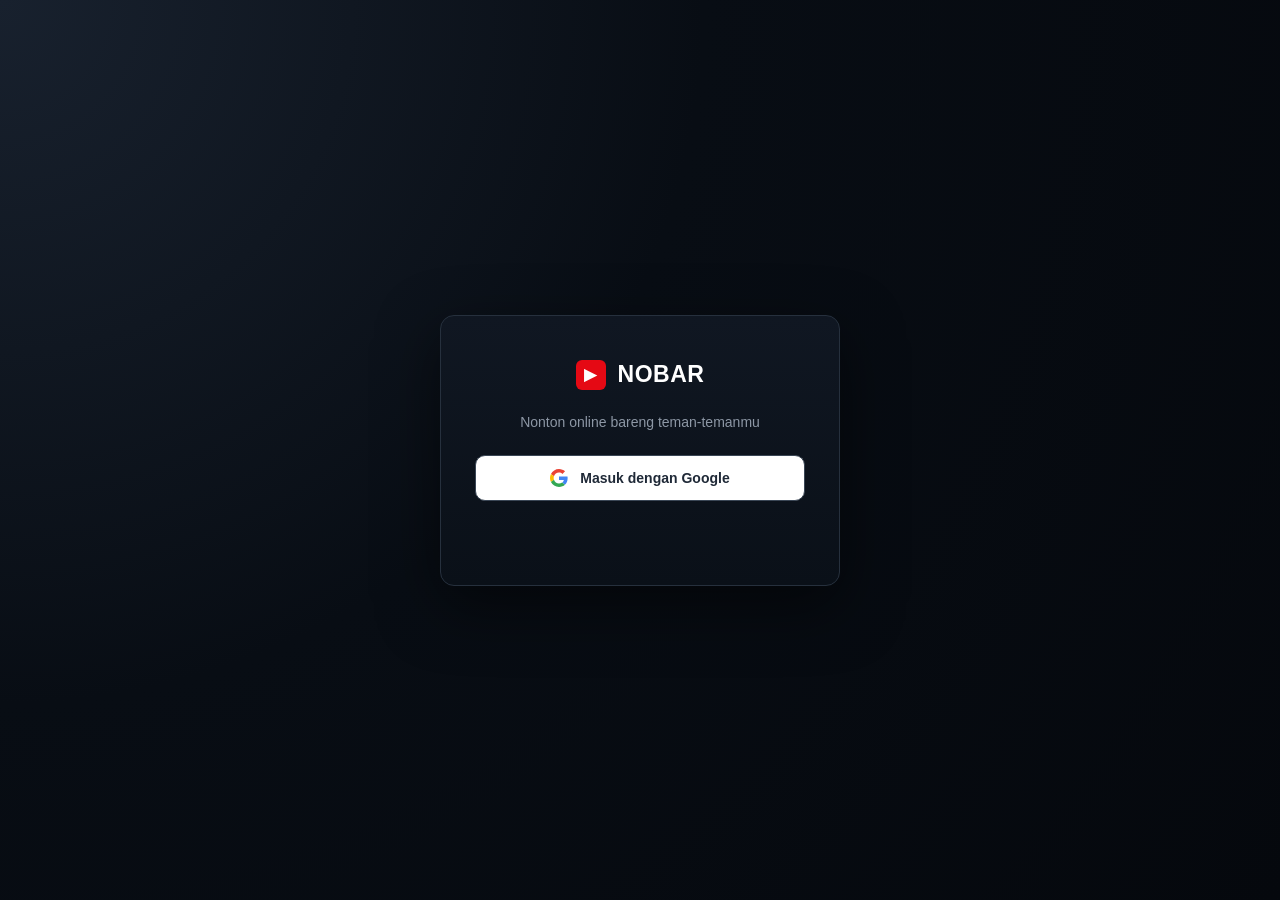
==== index.html @ ef474f72 "Add files via upload" ====
<!DOCTYPE html>
<html lang="id">
<head>
    <meta charset="UTF-8">
    <meta name="viewport" content="width=device-width, initial-scale=1.0">

    <title>NOBAR - Nonton</title>

    <link rel="stylesheet" href="style.css">
</head>

<body>

<!-- ================= LOGIN SCREEN ================= -->
<div id="loginScreen" class="login-screen">

    <div class="login-card">

        <div class="logo login-logo">
            <span class="logo-icon">▶</span>
            <span>NOBAR</span>
        </div>

        <p class="login-subtitle">
            Nonton online bareng teman-temanmu
        </p>

        <button id="btnGoogleLogin" class="btn-google" type="button">

            <svg width="18" height="18" viewBox="0 0 48 48">
                <path fill="#EA4335" d="M24 9.5c3.54 0 6.71 1.22 9.21 3.6l6.85-6.85C35.9 2.38 30.47 0 24 0 14.62 0 6.51 5.38 2.56 13.22l7.98 6.19C12.43 13.72 17.74 9.5 24 9.5z"/>
                <path fill="#4285F4" d="M46.98 24.55c0-1.57-.15-3.09-.38-4.55H24v9.02h12.94c-.58 2.96-2.26 5.48-4.78 7.18l7.73 6c4.51-4.18 7.09-10.36 7.09-17.65z"/>
                <path fill="#FBBC05" d="M10.53 28.59c-.48-1.45-.76-2.99-.76-4.59s.27-3.14.76-4.59l-7.98-6.19C.92 16.46 0 20.12 0 24c0 3.88.92 7.54 2.56 10.78l7.97-6.19z"/>
                <path fill="#34A853" d="M24 48c6.48 0 11.93-2.13 15.89-5.81l-7.73-6c-2.15 1.45-4.92 2.3-8.16 2.3-6.26 0-11.57-4.22-13.47-9.91l-7.98 6.19C6.51 42.62 14.62 48 24 48z"/>
            </svg>

            Masuk dengan Google

        </button>

        <div id="loginError" class="login-error"></div>

    </div>

</div>


<!-- ================= USER PAGE ================= -->
<div id="userPage" class="app hidden">

    <!-- HEADER -->
    <header class="header">

        <div class="logo">
            <span class="logo-icon">▶</span>
            <span>NOBAR</span>
        </div>

        <div class="header-right">

            <div class="viewer-count">
                <span>👥</span>
                <span><span id="userViewerCountTop">0</span> Viewer</span>
            </div>

            <div class="profile">
                <img id="userPhoto" src="https://i.pravatar.cc/100?img=12" alt="Profile">
                <span id="userName">Penonton</span>
            </div>

            <button id="btnLogout" class="btn-logout" type="button">Keluar</button>

        </div>

    </header>


    <!-- MAIN -->
    <main class="main">

        <!-- LEFT -->
        <section class="left-content">

            <!-- VIDEO (tanpa kontrol) -->
            <div class="video-section">

                <div class="video-frame" id="userPlayer">

                    <video id="userVideoPlayer" playsinline preload="metadata"></video>

                    <iframe
                        id="userYoutubeFrame"
                        class="youtube-frame"
                        src="about:blank"
                        title="Video Player"
                        allow="autoplay; encrypted-media; picture-in-picture"
                        allowfullscreen>
                    </iframe>

                    <div id="userNoVideo" class="video-placeholder">
                        <div class="play-big">▶</div>
                    </div>

                    <div id="userPlayOverlay" class="autoplay-overlay hidden">
                        <div class="play-big">▶</div>
                        <span>Klik untuk memutar</span>
                    </div>

                </div>


                <!-- MOVIE INFO BAR -->
                <div class="movie-info">

                    <div class="now-playing">
                        <span class="status-dot"></span>
                        <span class="info-label">Sekarang</span>
                        <strong id="userNowTitle">Menunggu host...</strong>
                    </div>

                    <span class="info-sep hidden" id="infoSep">|</span>

                    <div id="nextFilmBar" class="next-movie hidden">
                        <span class="info-label">Selanjutnya</span>
                        <strong id="nextFilmBarTitle">-</strong>
                    </div>

                    <span id="nextFilmBarCountdown" class="next-countdown hidden">--:--</span>

                    <div class="info-right">
                        <span id="viewerModeBadge" class="mode-badge sync">● Sync</span>
                        <span>👥 <span id="userViewerCountBar">0</span></span>
                        <button type="button" id="btnUserFullscreen" class="fullscreen-btn" title="Fullscreen">⛶</button>
                    </div>

                </div>

            </div>


            <!-- VIEWERS -->
            <section class="viewers panel-content active">

                <div class="viewer-section-label">Host</div>
                <div id="hostViewerSection" class="host-viewer">-</div>

                <div class="viewer-section-label">Penonton</div>
                <div id="viewerListSection" class="viewer-list"></div>

            </section>

        </section>


        <!-- CHAT -->
        <aside class="chat">

            <div class="chat-header">
                <div class="chat-title">
                    <span>▣</span>
                    <strong>Chat <span id="chatMsgCount" class="chat-msg-count">(0 pesan)</span></strong>
                </div>
                <div class="chat-viewers">👥 <span id="userChatCount">0</span></div>
            </div>

            <div id="chatMessages" class="chat-messages"></div>

            <div class="chat-input">
                <input id="chatInput" type="text" placeholder="Tulis pesan...">
                <button id="btnChatSend" type="button" title="Kirim">➤</button>
            </div>

        </aside>

    </main>

</div>

<script src="https://cdn.jsdelivr.net/npm/hls.js@1.5.17/dist/hls.min.js"></script>
<script type="module" src="index.js?v=soundA"></script>

</body>
</html>
---- style.css ----
/* =====================================================
   RESET
===================================================== */

* {
    margin: 0;
    padding: 0;
    box-sizing: border-box;
}

html,
body {
    width: 100%;
    height: 100%;
    overflow: hidden;
}

body {
    font-family:
        Arial,
        Helvetica,
        sans-serif;

    background:
        radial-gradient(
            circle at top left,
            #18212e 0%,
            #080d14 45%,
            #05080d 100%
        );

    color: #ffffff;
}


/* =====================================================
   UTIL
===================================================== */

.hidden {
    display: none !important;
}


/* =====================================================
   FULLSCREEN HINT
===================================================== */

.fs-toast {
    position: fixed;

    left: 50%;
    bottom: 24px;

    transform: translateX(-50%);

    z-index: 1000;

    padding: 10px 18px;

    border: 1px solid #3a4655;
    border-radius: 10px;

    background: rgba(10, 16, 24, 0.95);

    color: #e8eaed;
    font-size: 13px;

    cursor: pointer;

    box-shadow: 0 8px 24px rgba(0, 0, 0, 0.4);

    user-select: none;
}

.fs-toast:hover {
    border-color: #e50914;
    color: #ffffff;
}

@media (max-width: 900px) {
    #fsToast {
        top: 72px;
        bottom: auto;
    }
}


/* =====================================================
   MODAL
===================================================== */

.modal-overlay {
    position: fixed;

    inset: 0;

    z-index: 1100;

    display: flex;
    align-items: center;
    justify-content: center;

    padding: 20px;

    background: rgba(0, 0, 0, 0.65);
}

.modal {
    width: 100%;
    max-width: 360px;

    display: flex;
    flex-direction: column;

    gap: 14px;

    padding: 22px 20px;

    border: 1px solid #26303d;
    border-radius: 14px;

    background:
        linear-gradient(
            180deg,
            #101722,
            #0a1018
        );

    box-shadow: 0 20px 60px rgba(0, 0, 0, 0.5);
}

.modal h3 {
    font-size: 16px;
}

.modal-sub {
    color: #8d97a5;
    font-size: 13px;

    white-space: nowrap;
    overflow: hidden;
    text-overflow: ellipsis;
}

.modal-hint {
    color: #697484;
    font-size: 12px;
    margin-top: -6px;
}

.modal input[type="datetime-local"] {
    width: 100%;
    height: 40px;

    padding: 0 12px;

    border: 1px solid #303b4a;
    border-radius: 8px;

    outline: none;

    background: #151e2a;
    color: white;

    font-size: 16px;
    color-scheme: dark;
}

.modal input[type="datetime-local"]:focus {
    border-color: #566477;
}

.modal-actions {
    display: flex;
    justify-content: flex-end;

    gap: 8px;
}

.btn-ghost {
    min-height: 40px;
    padding: 8px 14px;

    border: 1px solid #3a4655;
    border-radius: 8px;

    background: #1a2330;
    color: #aeb7c3;

    font-size: 13px;

    cursor: pointer;
}

.btn-ghost:hover {
    background: #243041;
    color: #ffffff;
}


/* =====================================================
   LOGIN
===================================================== */

.login-screen {
    width: 100vw;
    height: 100vh;

    display: flex;
    align-items: center;
    justify-content: center;

    padding: 20px;
}

.login-card {
    width: 100%;
    max-width: 400px;

    display: flex;
    flex-direction: column;
    align-items: center;

    gap: 22px;

    padding: 44px 34px;

    border: 1px solid #26303d;
    border-radius: 14px;

    background:
        linear-gradient(
            180deg,
            #101722,
            #0a1018
        );

    box-shadow: 0 20px 60px rgba(0, 0, 0, 0.5);
}

.login-logo {
    font-size: 30px;
}

.login-subtitle {
    color: #8d97a5;
    font-size: 14px;
    text-align: center;
    line-height: 1.5;
}

.btn-google {
    width: 100%;

    display: flex;
    align-items: center;
    justify-content: center;

    gap: 12px;

    padding: 13px 18px;

    border: 1px solid #3a4655;
    border-radius: 10px;

    background: #ffffff;
    color: #1f2937;

    font-size: 14px;
    font-weight: 600;

    cursor: pointer;

    transition: transform 0.15s, box-shadow 0.15s;
}

.btn-google:hover {
    transform: translateY(-1px);
    box-shadow: 0 8px 20px rgba(0, 0, 0, 0.35);
}

.login-error {
    color: #ff6b7a;
    font-size: 13px;
    text-align: center;
    min-height: 18px;
}


/* =====================================================
   APP
===================================================== */

.app {
    width: 100vw;
    height: 100vh;

    display: flex;
    flex-direction: column;

    overflow: hidden;
}


/* =====================================================
   HEADER
===================================================== */

.header {
    height: 64px;

    flex-shrink: 0;

    display: flex;
    align-items: center;
    justify-content: space-between;

    padding: 0 28px;

    border-bottom: 1px solid #202936;

    background: rgba(5, 9, 15, 0.95);
}


/* LOGO */

.logo {
    display: flex;
    align-items: center;

    gap: 12px;

    font-size: 23px;
    font-weight: 700;
    letter-spacing: 0.5px;
}

.logo-icon {
    width: 30px;
    height: 30px;

    display: flex;
    align-items: center;
    justify-content: center;

    background: #e50914;

    color: white;

    border-radius: 6px;

    font-size: 16px;
}


/* HEADER RIGHT */

.header-right {
    display: flex;
    align-items: center;

    gap: 22px;
}


/* VIEWER */

.viewer-count {
    display: flex;
    align-items: center;

    gap: 7px;

    color: #b8c0cb;

    font-size: 14px;
}


/* PROFILE */

.profile {
    display: flex;
    align-items: center;

    gap: 9px;

    cursor: pointer;
}

.profile img {
    width: 36px;
    height: 36px;

    border-radius: 50%;

    object-fit: cover;

    border: 2px solid #303b49;
}

.profile span {
    font-size: 14px;
}


/* LOGOUT */

.btn-logout {
    border: 1px solid #3a4655;
    background: #1a2330;
    color: #ff6b7a;

    padding: 8px 14px;
    border-radius: 8px;

    font-size: 12px;
    cursor: pointer;
}

.btn-logout:hover {
    background: #2a1a20;
    border-color: #6b3a44;
}


/* =====================================================
   MAIN
===================================================== */

.main {
    flex: 1;

    min-height: 0;

    display: grid;

    grid-template-columns:
        minmax(0, 1fr)
        365px;

    gap: 20px;

    padding: 20px 28px 24px;
}


/* =====================================================
   LEFT CONTENT
===================================================== */

.left-content {
    min-width: 0;
    min-height: 0;

    display: flex;
    flex-direction: column;

    gap: 10px;
}


/* =====================================================
   VIDEO
===================================================== */

.video-section {
    min-height: 0;

    flex: 1;

    display: flex;
    flex-direction: column;
}


/* VIDEO FRAME */

.video-frame {
    position: relative;

    flex: 1;

    min-height: 0;

    background: #000;

    overflow: hidden;

    border-radius:
        10px 10px 0 0;

    border: 1px solid #26303d;
}

.video-frame video,
.video-frame iframe,
.youtube-frame {
    width: 100%;
    height: 100%;

    border: 0;

    position: absolute;
    inset: 0;

    object-fit: contain;

    background: #000;

    z-index: 1;
}

.youtube-frame {
    display: none;
}


/* AUTOPLAY OVERLAY */

.autoplay-overlay {
    position: absolute;
    inset: 0;

    z-index: 4;

    display: flex;
    flex-direction: column;
    align-items: center;
    justify-content: center;
    gap: 12px;

    background: rgba(0, 0, 0, 0.72);

    color: #e8eaed;
    font-size: 14px;

    cursor: pointer;

    user-select: none;
}

.autoplay-overlay:hover {
    background: rgba(0, 0, 0, 0.85);
}


/* PLACEHOLDER */

.video-placeholder {
    position: absolute;

    inset: 0;

    z-index: 2;

    display: flex;
    align-items: center;
    justify-content: center;

    background:
        radial-gradient(
            circle at 75% 45%,
            rgba(150, 90, 45, 0.5),
            transparent 28%
        ),
        linear-gradient(
            135deg,
            #101b26,
            #020407
        );

    pointer-events: none;
}

.play-big {
    width: 70px;
    height: 70px;

    display: flex;
    align-items: center;
    justify-content: center;

    border-radius: 50%;

    background: rgba(229, 9, 20, 0.9);

    font-size: 28px;

    padding-left: 4px;
}


/* =====================================================
   VIDEO CONTROLS
===================================================== */

.video-controls {
    position: absolute;

    bottom: 0;
    left: 0;
    right: 0;

    height: 58px;

    z-index: 30;

    display: flex;
    align-items: center;

    gap: 15px;

    padding: 0 20px;

    background:
        linear-gradient(
            transparent,
            rgba(0, 0, 0, 0.9)
        );
}

.video-controls button {
    border: 0;

    background: transparent;

    color: white;

    font-size: 18px;

    cursor: pointer;
}

.video-controls button:hover {
    color: #e50914;
}

.video-controls button.active {
    color: #e50914;
}

.progress {
    position: relative;

    flex: 1;

    height: 4px;

    background: #737983;

    border-radius: 10px;

    cursor: pointer;
}

.progress-current {
    width: 0;

    height: 100%;

    background: #e50914;

    border-radius: 10px;
}

.progress-dot {
    position: absolute;

    left: 0;
    top: 50%;

    width: 12px;
    height: 12px;

    transform: translate(-50%, -50%);

    border-radius: 50%;

    background: white;
}

.time {
    color: #d5d9df;

    font-size: 12px;

    white-space: nowrap;
}


/* =====================================================
   MOVIE INFO
===================================================== */

.movie-info {
    height: 42px;

    flex-shrink: 0;

    display: flex;
    align-items: center;

    gap: 16px;

    padding: 0 16px;

    background: #0a1018;

    border:
        1px solid #26303d;

    border-top: 0;

    border-radius:
        0 0 10px 10px;
}


/* NOW PLAYING */

.now-playing {
    display: flex;
    align-items: center;

    gap: 8px;

    min-width: 0;
}

.status-dot {
    width: 7px;
    height: 7px;

    flex-shrink: 0;

    border-radius: 50%;

    background: #e50914;
    box-shadow: 0 0 6px rgba(229, 9, 20, 0.7);
}

.info-label {
    color: #697484;
    font-size: 12px;
    white-space: nowrap;
}

.info-sep {
    color: #303b4a;
    font-size: 13px;
    flex-shrink: 0;
}

.movie-info strong {
    display: block;

    font-size: 13px;
    font-weight: 600;

    color: #e8eaed;

    white-space: nowrap;
    overflow: hidden;
    text-overflow: ellipsis;
}


/* NEXT */

.next-movie {
    display: flex;
    align-items: center;

    gap: 8px;

    min-width: 0;
}

.next-countdown {
    color: #e50914;
    font-size: 12px;
    font-weight: 700;
    white-space: nowrap;
}


/* RIGHT: VIEWERS + FULLSCREEN */

.info-right {
    display: flex;
    align-items: center;

    gap: 10px;

    margin-left: auto;

    color: #aeb7c3;
    font-size: 12px;

    position: relative;
    z-index: 5;
    flex-shrink: 0;
}


/* FULLSCREEN */

.fullscreen-btn {
    width: 30px;
    height: 30px;

    display: flex;
    align-items: center;
    justify-content: center;

    border: 0;
    border-radius: 6px;

    background: transparent;

    color: #aeb7c3;

    font-size: 15px;

    cursor: pointer;

    pointer-events: auto;
}

.fullscreen-btn:hover {
    background: rgba(255, 255, 255, 0.06);
    color: white;
}

.fullscreen-btn.active {
    background: rgba(229, 9, 20, 0.2);
    color: #e50914;
}


/* =====================================================
   SYNC / ASYNC MODE
===================================================== */

.sync-mode {
    display: flex;
    align-items: center;

    gap: 8px;
}

.sync-mode-label {
    color: #aeb7c3;
    font-size: 12px;
    white-space: nowrap;
}

.toggle-switch {
    position: relative;

    width: 40px;
    height: 20px;

    border: 0;
    border-radius: 20px;

    background: #2f6f4e;

    cursor: pointer;

    padding: 0;

    transition: background 0.2s;
}

.toggle-switch .toggle-knob {
    position: absolute;

    top: 2px;
    left: 2px;

    width: 16px;
    height: 16px;

    border-radius: 50%;

    background: #ffffff;

    transition: left 0.2s;
}

.toggle-switch.active {
    background: #3b82f6;
}

.toggle-switch.active .toggle-knob {
    left: 22px;
}

.mode-badge {
    padding: 3px 8px;
    border-radius: 20px;

    font-size: 10px;
    font-weight: 700;
    white-space: nowrap;
}

.mode-badge.sync {
    background: rgba(16, 185, 129, 0.12);
    color: #5eead4;
    border: 1px solid rgba(16, 185, 129, 0.3);
}

.mode-badge.async {
    background: rgba(59, 130, 246, 0.15);
    color: #7ab3ff;
    border: 1px solid rgba(59, 130, 246, 0.35);
}


/* =====================================================
   PANEL TABS
===================================================== */

.panel-tabs {
    display: flex;

    gap: 8px;

    flex-shrink: 0;
}

.panel-tab {
    border: 1px solid #303b4a;
    background: #151e2a;
    color: #aeb7c3;

    padding: 6px 14px;
    border-radius: 8px;

    font-size: 12px;
    font-weight: 600;

    cursor: pointer;
}

.panel-tab.active {
    background: rgba(229, 9, 20, 0.15);
    border-color: #e50914;
    color: #ffffff;
}

.panel-content {
    display: none;
}

.panel-content.active {
    display: flex;
    flex-direction: column;

    height: 140px;

    min-height: 0;
}

.viewers.panel-content.active {
    height: 140px;
}


/* =====================================================
   PLAYLIST
===================================================== */

.playlist {
    flex-shrink: 0;

    border:
        1px solid #26303d;

    border-radius: 10px;

    background:
        linear-gradient(
            180deg,
            #101722,
            #0a1018
        );

    overflow: hidden;
}


/* PLAYLIST HEADER */

.playlist-header {
    min-height: 44px;

    display: flex;
    align-items: center;
    justify-content: space-between;

    gap: 10px;

    padding: 6px 14px;

    border-bottom: 1px solid #252e3a;

    flex-wrap: wrap;
}

.playlist-title {
    display: flex;
    align-items: center;

    gap: 10px;
}

.playlist-title span {
    font-size: 20px;
}

.playlist-title h2 {
    font-size: 16px;
}


/* ADD FORM */

.add-form {
    display: flex;
    align-items: center;

    gap: 8px;

    flex-wrap: wrap;
}

.add-form input {
    height: 30px;

    padding: 0 12px;

    border: 1px solid #303b4a;
    border-radius: 8px;

    outline: none;

    background: #151e2a;
    color: white;

    font-size: 12px;
}

.add-form input::placeholder {
    color: #778291;
}

.add-form input:focus {
    border-color: #566477;
}

.add-form input[type="datetime-local"] {
    color-scheme: dark;
}


/* ADD VIDEO */

.add-video {
    border:
        1px solid #e50914;

    background: #e50914;

    color: #ffffff;

    padding: 7px 12px;

    border-radius: 8px;

    cursor: pointer;

    font-size: 12px;
    font-weight: 600;
}

.add-video:hover {
    background: #ff1f2e;
}


/* PLAYLIST LIST */

.playlist-list {
    flex: 1;

    min-height: 0;

    overflow-y: auto;
}


/* PLAYLIST ITEM */

.playlist-item {
    min-height: 38px;

    display: grid;

    grid-template-columns:
        28px
        1fr
        auto
        32px
        32px
        32px;

    align-items: center;

    gap: 8px;

    padding: 4px 14px;

    border-bottom: 1px solid #202a36;

    transition: background 0.2s;

    cursor: default;
}

.playlist-item:hover {
    background: rgba(255, 255, 255, 0.03);
}


/* ACTIVE */

.playlist-item.active {
    background:
        linear-gradient(
            90deg,
            rgba(229, 9, 20, 0.14),
            transparent
        );

    border-left: 3px solid #e50914;
}

.idx {
    color: #aeb6c1;
    font-size: 13px;
    text-align: center;
}

.playlist-item.active .idx {
    color: #e50914;
}


/* INFO */

.info {
    min-width: 0;
}

.info .title {
    font-size: 13px;
    font-weight: 500;

    white-space: nowrap;
    overflow: hidden;
    text-overflow: ellipsis;
}

.info .url {
    color: #697484;
    font-size: 11px;

    white-space: nowrap;
    overflow: hidden;
    text-overflow: ellipsis;
}


/* SCHEDULE BADGE */

.schedule-badge {
    padding: 4px 10px;
    border-radius: 20px;

    font-size: 10px;
    font-weight: 700;
    white-space: nowrap;
}

.schedule-badge.pending {
    background: rgba(59, 130, 246, 0.15);
    color: #7ab3ff;
    border: 1px solid rgba(59, 130, 246, 0.35);
}

.schedule-badge.active {
    background: rgba(229, 9, 20, 0.15);
    color: #ff6b7a;
    border: 1px solid rgba(229, 9, 20, 0.4);
}

.schedule-badge.completed {
    background: rgba(16, 185, 129, 0.12);
    color: #5eead4;
    border: 1px solid rgba(16, 185, 129, 0.3);
}


/* DELETE / PLAY / RESCHEDULE */

.btn-del,
.btn-play,
.btn-sched {
    width: 28px;
    height: 28px;

    display: flex;
    align-items: center;
    justify-content: center;

    border: 0;
    border-radius: 6px;

    background: transparent;
    color: #8993a0;

    cursor: pointer;
}

.btn-sched {
    grid-column: -3;
}

.btn-play {
    grid-column: -2;
}

.btn-del {
    grid-column: -1;
}

.btn-del:hover {
    background: rgba(229, 9, 20, 0.15);
    color: #ff6b7a;
}

.btn-play:hover {
    background: rgba(229, 9, 20, 0.2);
    color: #e50914;
}

.btn-sched:hover {
    background: rgba(59, 130, 246, 0.2);
    color: #7ab3ff;
}


/* =====================================================
   VIEWERS
===================================================== */

.viewers {
    border: 1px solid #26303d;
    border-radius: 10px;

    background:
        linear-gradient(
            180deg,
            #101722,
            #0a1018
        );

    overflow: hidden;

    padding: 10px 16px;

    gap: 6px;
}

.viewer-section-label {
    color: #818b99;
    font-size: 10px;
    font-weight: 700;
    text-transform: uppercase;
    letter-spacing: 0.6px;
    flex-shrink: 0;
}

.host-viewer {
    flex-shrink: 0;
}

.viewer-list {
    flex: 1;

    min-height: 0;

    overflow-y: auto;
    overflow-x: hidden;

    display: flex;
    flex-wrap: wrap;

    align-content: flex-start;

    gap: 10px;

    padding-right: 4px;
}

.viewer-item-host,
.viewer-item {
    display: flex;
    align-items: center;

    gap: 10px;

    padding: 6px 10px;

    border: 1px solid #26303d;
    border-radius: 10px;

    background: #151e2a;
}

.viewer-item-host {
    border-color: rgba(229, 9, 20, 0.4);
    background: rgba(229, 9, 20, 0.08);
}

.viewer-item-host img,
.viewer-item img {
    width: 26px;
    height: 26px;

    border-radius: 50%;

    object-fit: cover;
}

.viewer-item-host .message-avatar,
.viewer-item .message-avatar {
    width: 26px;
    height: 26px;

    font-size: 11px;
}

.viewer-item-host .name,
.viewer-item .name {
    font-size: 13px;
}

.badge {
    padding: 3px 8px;
    border-radius: 20px;

    background: #e50914;
    color: white;

    font-size: 9px;
    font-weight: 800;
    letter-spacing: 0.5px;
}

.online-dot {
    width: 8px;
    height: 8px;

    border-radius: 50%;

    background: #34d399;
    box-shadow: 0 0 6px rgba(52, 211, 153, 0.8);
}

.viewer-empty {
    color: #697484;
    font-size: 12px;
}


/* =====================================================
   CHAT
===================================================== */

.chat {
    min-width: 0;
    min-height: 0;

    display: flex;
    flex-direction: column;

    border:
        1px solid #26303d;

    border-radius: 10px;

    background:
        linear-gradient(
            180deg,
            #0d1520,
            #080e16
        );

    overflow: hidden;
}


/* CHAT HEADER */

.chat-header {
    height: 58px;

    flex-shrink: 0;

    display: flex;
    align-items: center;
    justify-content: space-between;

    padding: 0 18px;

    border-bottom:
        1px solid #26303d;
}

.chat-title {
    display: flex;
    align-items: center;

    gap: 10px;

    font-size: 17px;
}

.chat-msg-count {
    color: #8d97a5;
    font-size: 12px;
    font-weight: 400;
}

.chat-viewers {
    color: #aeb7c3;

    font-size: 13px;
}


/* CHAT MESSAGES */

.chat-messages {
    flex: 1;

    min-height: 0;

    overflow-y: auto;

    padding: 10px 16px;
}


/* MESSAGE */

.message {
    display: flex;

    gap: 10px;

    margin-bottom: 16px;

    position: relative;
}

.message img {
    width: 34px;
    height: 34px;

    flex-shrink: 0;

    border-radius: 50%;

    object-fit: cover;
}

.message-avatar {
    width: 34px;
    height: 34px;

    flex-shrink: 0;

    position: relative;

    border-radius: 50%;

    display: flex;
    align-items: center;
    justify-content: center;

    background: #26303d;

    color: #aeb7c3;

    font-size: 14px;
    font-weight: 700;
}

.message-avatar img {
    position: absolute;
    inset: 0;

    width: 100%;
    height: 100%;

    border-radius: 50%;

    object-fit: cover;
}

.message-content {
    min-width: 0;

    flex: 1;
}

.message-top {
    display: flex;
    align-items: center;
    justify-content: space-between;

    gap: 10px;
}

.message-top strong {
    font-size: 13px;
}

.message-top small {
    color: #697484;

    font-size: 10px;
}

.message-content p {
    margin-top: 3px;

    color: #cbd1d9;

    font-size: 12px;

    line-height: 1.4;

    word-break: break-word;
}


/* CHAT DELETE */

.chat-delete {
    position: absolute;

    top: 0;
    right: 0;

    width: 22px;
    height: 22px;

    display: flex;
    align-items: center;
    justify-content: center;

    border: 0;
    border-radius: 6px;

    background: transparent;
    color: #697484;

    cursor: pointer;

    opacity: 0;

    transition: opacity 0.15s;
}

.message:hover .chat-delete {
    opacity: 1;
}

.chat-delete:hover {
    background: rgba(229, 9, 20, 0.15);
    color: #ff6b7a;
}


/* CHAT INPUT */

.chat-input {
    height: 58px;

    flex-shrink: 0;

    display: flex;
    align-items: center;

    gap: 8px;

    padding: 10px 12px;

    border-top:
        1px solid #26303d;
}

.chat-input input {
    flex: 1;

    min-width: 0;

    height: 38px;

    padding: 0 14px;

    border: 1px solid #303b4a;

    border-radius: 10px;

    outline: none;

    background: #151e2a;

    color: white;

    font-size: 13px;

    pointer-events: auto;

    user-select: text;

    -webkit-user-select: text;

    scroll-margin-bottom: 96px;
}

.chat-input input::placeholder {
    color: #778291;
}

.chat-input input:focus {
    border-color: #566477;
}

.chat-input button {
    width: 38px;
    height: 38px;

    border: 0;

    border-radius: 9px;

    background: #e50914;

    color: white;

    cursor: pointer;

    font-size: 16px;
}


/* =====================================================
   SCROLLBAR
===================================================== */

.playlist-list::-webkit-scrollbar,
.chat-messages::-webkit-scrollbar,
.viewer-list::-webkit-scrollbar {
    width: 6px;
}

.playlist-list::-webkit-scrollbar-thumb,
.chat-messages::-webkit-scrollbar-thumb,
.viewer-list::-webkit-scrollbar-thumb {
    background: #303b4a;
    border-radius: 10px;
}

.viewer-list::-webkit-scrollbar-track {
    background: transparent;
}


/* =====================================================
   RESPONSIVE
===================================================== */

@media (max-width: 1000px) {

    .main {
        grid-template-columns:
            minmax(0, 1fr)
            300px;

        gap: 14px;

        padding:
            14px;
    }

    .header {
        padding: 0 18px;
    }

    .time {
        display: none;
    }

    .add-form input {
        width: 130px;
    }
}


@media (max-width: 900px) {

    html,
    body {
        overflow: auto;
    }

    .app {
        height: auto;
        min-height: 100vh;
        overflow: visible;
    }

    .main {
        display: flex;
        flex-direction: column;
    }

    .left-content {
        min-height: auto;
    }

    .video-section {
        height: auto;
    }

    .video-frame {
        aspect-ratio: 16 / 9;
        flex: none;
    }

    .panel-content.active,
    .viewers.panel-content.active {
        height: auto;
        max-height: 220px;
    }

    .playlist.panel-content.active {
        height: auto;
        max-height: 400px;
    }

    .playlist {
        height: auto;
    }

    .playlist-header {
        flex-direction: column;
        align-items: stretch;
    }

    .add-form {
        width: 100%;
    }

    .add-form input {
        flex: 1;
        width: auto;
        min-width: 120px;
    }

    .chat {
        height: 400px;
    }

    .chat-input input {
        font-size: 16px;
    }

    .header-right {
        gap: 12px;
    }

    .viewer-count {
        display: none;
    }
}


@media (max-width: 560px) {

    .header {
        padding: 0 12px;
    }

    .logo {
        font-size: 18px;
        gap: 8px;
    }

    .logo-icon {
        width: 26px;
        height: 26px;
        font-size: 14px;
    }

    .header-right {
        gap: 8px;
    }

    .profile span {
        display: none;
    }

    .btn-logout {
        min-height: 40px;
        padding: 8px 12px;
    }

    .movie-info {
        height: auto;
        min-height: 42px;
        flex-wrap: wrap;
        padding: 8px 12px;
        row-gap: 6px;
    }

    .movie-info .info-label,
    .sync-mode-label {
        display: none;
    }

    .info-right {
        margin-left: auto;
    }

    .video-controls {
        gap: 6px;
        padding: 0 8px;
    }

    .video-controls button {
        min-width: 40px;
        min-height: 40px;
        display: inline-flex;
        align-items: center;
        justify-content: center;
    }

    .progress {
        height: 6px;
    }

    .progress::before {
        content: "";
        position: absolute;
        left: 0;
        right: 0;
        top: 50%;
        transform: translateY(-50%);
        height: 24px;
    }

    .fullscreen-btn {
        width: 40px;
        height: 40px;
        font-size: 18px;
    }

    .toggle-switch::after {
        content: "";
        position: absolute;
        inset: -10px;
    }

    .panel-tabs {
        flex-wrap: wrap;
    }

    .panel-tab {
        padding: 10px 16px;
        font-size: 13px;
        min-height: 40px;
    }

    .btn-del,
    .btn-play,
    .btn-sched {
        width: 40px;
        height: 40px;
    }

    .playlist-item {
        grid-template-columns: 24px minmax(0, 1fr) 40px 40px 40px;
        grid-template-rows: auto auto;
        gap: 6px 8px;
        padding: 8px 10px;
    }

    .playlist-item .idx {
        grid-area: 1 / 1;
    }

    .playlist-item .info {
        grid-area: 1 / 2;
    }

    .playlist-item .btn-sched {
        grid-area: 1 / 3;
    }

    .playlist-item .btn-play {
        grid-area: 1 / 4;
    }

    .playlist-item .btn-del {
        grid-area: 1 / 5;
    }

    .playlist-item .schedule-badge {
        grid-column: 2 / -1;
        grid-row: 2;
        justify-self: start;
    }

    .add-form {
        flex-direction: column;
        align-items: stretch;
    }

    .add-form input {
        width: 100%;
        flex: none;
        min-width: 0;
        height: 40px;
        font-size: 16px;
    }

    .add-video {
        width: 100%;
        min-height: 40px;
    }

    .chat-input input {
        font-size: 16px;
        height: 40px;
    }

    .chat-input button {
        width: 40px;
        height: 40px;
    }

    .viewers {
        padding: 10px 12px;
    }
}


@media (hover: none) {

    .message .chat-delete {
        opacity: 1;
    }
}


@media (max-height: 480px) and (max-width: 900px) {

    .chat {
        height: 240px;
    }

    .panel-content.active,
    .viewers.panel-content.active {
        max-height: 160px;
    }

    .playlist.panel-content.active {
        max-height: 280px;
    }
}
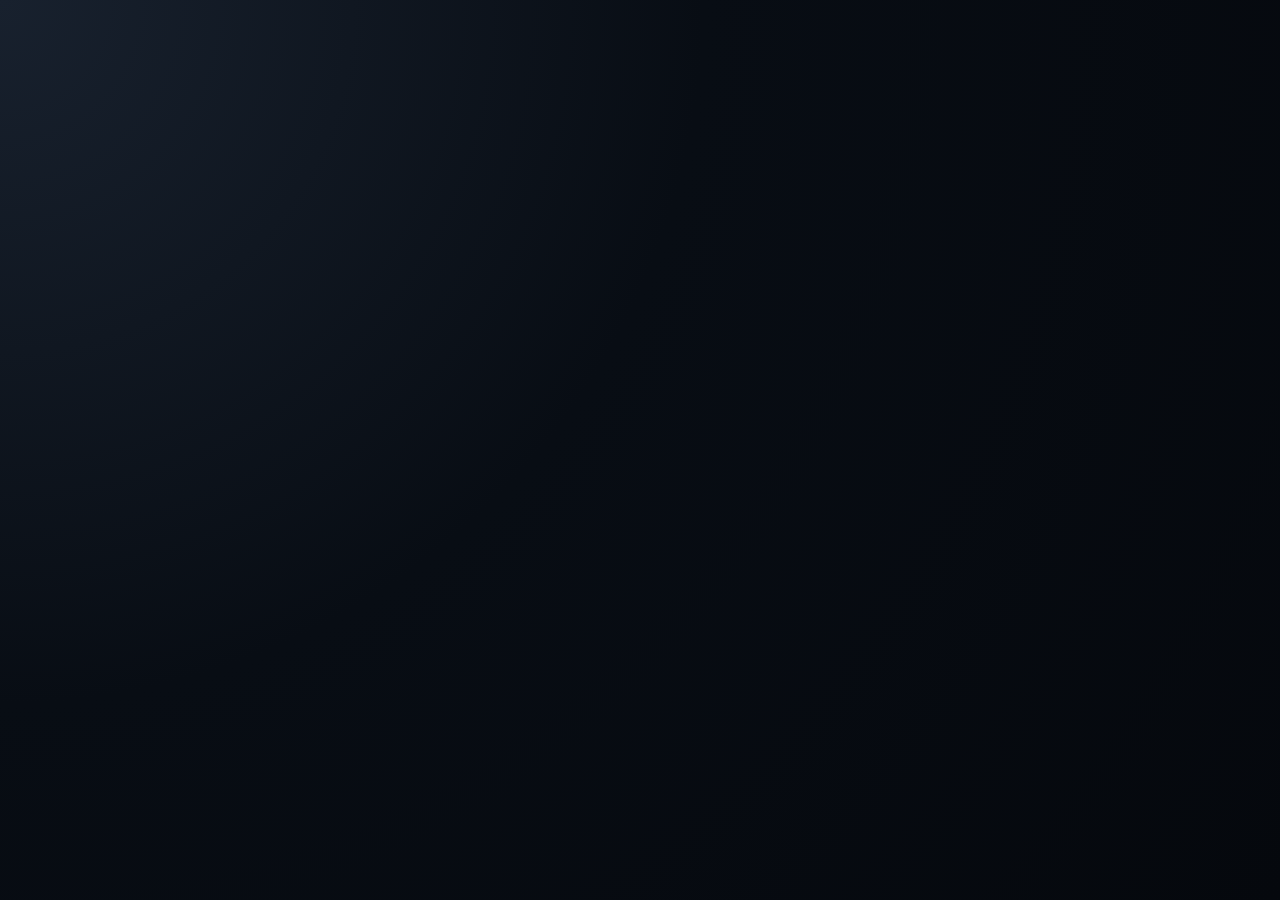
==== commit 36b5b9dc: "Add files via upload" ====
--- a/index.html
+++ b/index.html
@@ -2,48 +2,15 @@
 <html lang="id">
 <head>
     <meta charset="UTF-8">
-    <meta name="viewport" content="width=device-width, initial-scale=1.0">
+    <meta name="viewport" content="width=device-width, initial-scale=1.0, interactive-widget=resizes-content">
 
     <title>NOBAR - Nonton</title>
 
-    <link rel="stylesheet" href="style.css">
+    <link rel="stylesheet" href="css/style.css">
+    <link rel="stylesheet" href="css/mobile.css?v=1">
 </head>
 
 <body>
-
-<!-- ================= LOGIN SCREEN ================= -->
-<div id="loginScreen" class="login-screen">
-
-    <div class="login-card">
-
-        <div class="logo login-logo">
-            <span class="logo-icon">▶</span>
-            <span>NOBAR</span>
-        </div>
-
-        <p class="login-subtitle">
-            Nonton online bareng teman-temanmu
-        </p>
-
-        <button id="btnGoogleLogin" class="btn-google" type="button">
-
-            <svg width="18" height="18" viewBox="0 0 48 48">
-                <path fill="#EA4335" d="M24 9.5c3.54 0 6.71 1.22 9.21 3.6l6.85-6.85C35.9 2.38 30.47 0 24 0 14.62 0 6.51 5.38 2.56 13.22l7.98 6.19C12.43 13.72 17.74 9.5 24 9.5z"/>
-                <path fill="#4285F4" d="M46.98 24.55c0-1.57-.15-3.09-.38-4.55H24v9.02h12.94c-.58 2.96-2.26 5.48-4.78 7.18l7.73 6c4.51-4.18 7.09-10.36 7.09-17.65z"/>
-                <path fill="#FBBC05" d="M10.53 28.59c-.48-1.45-.76-2.99-.76-4.59s.27-3.14.76-4.59l-7.98-6.19C.92 16.46 0 20.12 0 24c0 3.88.92 7.54 2.56 10.78l7.97-6.19z"/>
-                <path fill="#34A853" d="M24 48c6.48 0 11.93-2.13 15.89-5.81l-7.73-6c-2.15 1.45-4.92 2.3-8.16 2.3-6.26 0-11.57-4.22-13.47-9.91l-7.98 6.19C6.51 42.62 14.62 48 24 48z"/>
-            </svg>
-
-            Masuk dengan Google
-
-        </button>
-
-        <div id="loginError" class="login-error"></div>
-
-    </div>
-
-</div>
-
 
 <!-- ================= USER PAGE ================= -->
 <div id="userPage" class="app hidden">
@@ -177,7 +144,7 @@
 </div>
 
 <script src="https://cdn.jsdelivr.net/npm/hls.js@1.5.17/dist/hls.min.js"></script>
-<script type="module" src="index.js?v=soundA"></script>
+<script type="module" src="js/index.js?v=login1"></script>
 
 </body>
 </html>
--- a/css/style.css
+++ b/css/style.css
@@ -0,0 +1,1693 @@
+/* =====================================================
+   RESET
+===================================================== */
+
+* {
+    margin: 0;
+    padding: 0;
+    box-sizing: border-box;
+}
+
+html,
+body {
+    width: 100%;
+    height: 100%;
+    overflow: hidden;
+}
+
+body {
+    font-family:
+        Arial,
+        Helvetica,
+        sans-serif;
+
+    background:
+        radial-gradient(
+            circle at top left,
+            #18212e 0%,
+            #080d14 45%,
+            #05080d 100%
+        );
+
+    color: #ffffff;
+}
+
+
+/* =====================================================
+   UTIL
+===================================================== */
+
+.hidden {
+    display: none !important;
+}
+
+
+/* =====================================================
+   FULLSCREEN HINT
+===================================================== */
+
+.fs-toast {
+    position: fixed;
+
+    left: 50%;
+    bottom: 24px;
+
+    transform: translateX(-50%);
+
+    z-index: 1000;
+
+    padding: 10px 18px;
+
+    border: 1px solid #3a4655;
+    border-radius: 10px;
+
+    background: rgba(10, 16, 24, 0.95);
+
+    color: #e8eaed;
+    font-size: 13px;
+
+    cursor: pointer;
+
+    box-shadow: 0 8px 24px rgba(0, 0, 0, 0.4);
+
+    user-select: none;
+}
+
+.fs-toast:hover {
+    border-color: #e50914;
+    color: #ffffff;
+}
+
+
+/* =====================================================
+   MODAL
+===================================================== */
+
+.modal-overlay {
+    position: fixed;
+
+    inset: 0;
+
+    z-index: 1100;
+
+    display: flex;
+    align-items: center;
+    justify-content: center;
+
+    padding: 20px;
+
+    background: rgba(0, 0, 0, 0.65);
+}
+
+.modal {
+    width: 100%;
+    max-width: 360px;
+
+    display: flex;
+    flex-direction: column;
+
+    gap: 14px;
+
+    padding: 22px 20px;
+
+    border: 1px solid #26303d;
+    border-radius: 14px;
+
+    background:
+        linear-gradient(
+            180deg,
+            #101722,
+            #0a1018
+        );
+
+    box-shadow: 0 20px 60px rgba(0, 0, 0, 0.5);
+}
+
+.modal h3 {
+    font-size: 16px;
+}
+
+.modal-sub {
+    color: #8d97a5;
+    font-size: 13px;
+
+    white-space: nowrap;
+    overflow: hidden;
+    text-overflow: ellipsis;
+}
+
+.modal-hint {
+    color: #697484;
+    font-size: 12px;
+    margin-top: -6px;
+}
+
+.modal input[type="datetime-local"] {
+    width: 100%;
+    height: 40px;
+
+    padding: 0 12px;
+
+    border: 1px solid #303b4a;
+    border-radius: 8px;
+
+    outline: none;
+
+    background: #151e2a;
+    color: white;
+
+    font-size: 16px;
+    color-scheme: dark;
+}
+
+.modal input[type="datetime-local"]:focus {
+    border-color: #566477;
+}
+
+.modal-actions {
+    display: flex;
+    justify-content: flex-end;
+
+    gap: 8px;
+}
+
+.btn-ghost {
+    min-height: 40px;
+    padding: 8px 14px;
+
+    border: 1px solid #3a4655;
+    border-radius: 8px;
+
+    background: #1a2330;
+    color: #aeb7c3;
+
+    font-size: 13px;
+
+    cursor: pointer;
+}
+
+.btn-ghost:hover {
+    background: #243041;
+    color: #ffffff;
+}
+
+
+/* =====================================================
+   LOGIN
+===================================================== */
+
+.login-screen {
+    width: 100vw;
+    height: 100vh;
+
+    display: flex;
+    align-items: center;
+    justify-content: center;
+
+    padding: 20px;
+}
+
+.login-card {
+    width: 100%;
+    max-width: 400px;
+
+    display: flex;
+    flex-direction: column;
+    align-items: center;
+
+    gap: 22px;
+
+    padding: 44px 34px;
+
+    border: 1px solid #26303d;
+    border-radius: 14px;
+
+    background:
+        linear-gradient(
+            180deg,
+            #101722,
+            #0a1018
+        );
+
+    box-shadow: 0 20px 60px rgba(0, 0, 0, 0.5);
+}
+
+.login-logo {
+    font-size: 30px;
+}
+
+.login-subtitle {
+    color: #8d97a5;
+    font-size: 14px;
+    text-align: center;
+    line-height: 1.5;
+}
+
+.btn-google {
+    width: 100%;
+
+    display: flex;
+    align-items: center;
+    justify-content: center;
+
+    gap: 12px;
+
+    padding: 13px 18px;
+
+    border: 1px solid #3a4655;
+    border-radius: 10px;
+
+    background: #ffffff;
+    color: #1f2937;
+
+    font-size: 14px;
+    font-weight: 600;
+
+    cursor: pointer;
+
+    transition: transform 0.15s, box-shadow 0.15s;
+}
+
+.btn-google:hover {
+    transform: translateY(-1px);
+    box-shadow: 0 8px 20px rgba(0, 0, 0, 0.35);
+}
+
+.login-error {
+    color: #ff6b7a;
+    font-size: 13px;
+    text-align: center;
+    min-height: 18px;
+}
+
+
+/* =====================================================
+   APP
+===================================================== */
+
+.app {
+    width: 100vw;
+    height: 100vh;
+
+    display: flex;
+    flex-direction: column;
+
+    overflow: hidden;
+}
+
+
+/* =====================================================
+   HEADER
+===================================================== */
+
+.header {
+    height: 64px;
+
+    flex-shrink: 0;
+
+    display: flex;
+    align-items: center;
+    justify-content: space-between;
+
+    padding: 0 28px;
+
+    border-bottom: 1px solid #202936;
+
+    background: rgba(5, 9, 15, 0.95);
+}
+
+
+/* LOGO */
+
+.logo {
+    display: flex;
+    align-items: center;
+
+    gap: 12px;
+
+    font-size: 23px;
+    font-weight: 700;
+    letter-spacing: 0.5px;
+}
+
+.logo-icon {
+    width: 30px;
+    height: 30px;
+
+    display: flex;
+    align-items: center;
+    justify-content: center;
+
+    background: #e50914;
+
+    color: white;
+
+    border-radius: 6px;
+
+    font-size: 16px;
+}
+
+
+/* HEADER RIGHT */
+
+.header-right {
+    display: flex;
+    align-items: center;
+
+    gap: 22px;
+}
+
+
+/* VIEWER */
+
+.viewer-count {
+    display: flex;
+    align-items: center;
+
+    gap: 7px;
+
+    color: #b8c0cb;
+
+    font-size: 14px;
+}
+
+
+/* PROFILE */
+
+.profile {
+    display: flex;
+    align-items: center;
+
+    gap: 9px;
+
+    cursor: pointer;
+}
+
+.profile img {
+    width: 36px;
+    height: 36px;
+
+    border-radius: 50%;
+
+    object-fit: cover;
+
+    border: 2px solid #303b49;
+}
+
+.profile span {
+    font-size: 14px;
+}
+
+
+/* LOGOUT */
+
+.btn-logout {
+    border: 1px solid #3a4655;
+    background: #1a2330;
+    color: #ff6b7a;
+
+    padding: 8px 14px;
+    border-radius: 8px;
+
+    font-size: 12px;
+    cursor: pointer;
+}
+
+.btn-logout:hover {
+    background: #2a1a20;
+    border-color: #6b3a44;
+}
+
+
+/* =====================================================
+   MAIN
+===================================================== */
+
+.main {
+    flex: 1;
+
+    min-height: 0;
+
+    display: grid;
+
+    grid-template-columns:
+        minmax(0, 1fr)
+        365px;
+
+    gap: 20px;
+
+    padding: 20px 28px 24px;
+}
+
+
+/* =====================================================
+   LEFT CONTENT
+===================================================== */
+
+.left-content {
+    min-width: 0;
+    min-height: 0;
+
+    display: flex;
+    flex-direction: column;
+
+    gap: 10px;
+}
+
+
+/* =====================================================
+   VIDEO
+===================================================== */
+
+.video-section {
+    min-height: 0;
+
+    flex: 1;
+
+    display: flex;
+    flex-direction: column;
+}
+
+
+/* VIDEO FRAME */
+
+.video-frame {
+    position: relative;
+
+    flex: 1;
+
+    min-height: 0;
+
+    background: #000;
+
+    overflow: hidden;
+
+    border-radius:
+        10px 10px 0 0;
+
+    border: 1px solid #26303d;
+}
+
+.video-frame video,
+.video-frame iframe,
+.youtube-frame {
+    width: 100%;
+    height: 100%;
+
+    border: 0;
+
+    position: absolute;
+    inset: 0;
+
+    object-fit: contain;
+
+    background: #000;
+
+    z-index: 1;
+}
+
+.youtube-frame {
+    display: none;
+}
+
+
+/* AUTOPLAY OVERLAY */
+
+.autoplay-overlay {
+    position: absolute;
+    inset: 0;
+
+    z-index: 4;
+
+    display: flex;
+    flex-direction: column;
+    align-items: center;
+    justify-content: center;
+    gap: 12px;
+
+    background: rgba(0, 0, 0, 0.72);
+
+    color: #e8eaed;
+    font-size: 14px;
+
+    cursor: pointer;
+
+    user-select: none;
+}
+
+.autoplay-overlay:hover {
+    background: rgba(0, 0, 0, 0.85);
+}
+
+
+/* PLACEHOLDER */
+
+.video-placeholder {
+    position: absolute;
+
+    inset: 0;
+
+    z-index: 2;
+
+    display: flex;
+    align-items: center;
+    justify-content: center;
+
+    background:
+        radial-gradient(
+            circle at 75% 45%,
+            rgba(150, 90, 45, 0.5),
+            transparent 28%
+        ),
+        linear-gradient(
+            135deg,
+            #101b26,
+            #020407
+        );
+
+    pointer-events: none;
+}
+
+.play-big {
+    width: 70px;
+    height: 70px;
+
+    display: flex;
+    align-items: center;
+    justify-content: center;
+
+    border-radius: 50%;
+
+    background: rgba(229, 9, 20, 0.9);
+
+    font-size: 28px;
+
+    padding-left: 4px;
+}
+
+
+/* =====================================================
+   VIDEO CONTROLS
+===================================================== */
+
+.video-controls {
+    position: absolute;
+
+    bottom: 0;
+    left: 0;
+    right: 0;
+
+    height: 58px;
+
+    z-index: 30;
+
+    display: flex;
+    align-items: center;
+
+    gap: 15px;
+
+    padding: 0 20px;
+
+    background:
+        linear-gradient(
+            transparent,
+            rgba(0, 0, 0, 0.9)
+        );
+}
+
+.video-controls button {
+    border: 0;
+
+    background: transparent;
+
+    color: white;
+
+    font-size: 18px;
+
+    cursor: pointer;
+}
+
+.video-controls button:hover {
+    color: #e50914;
+}
+
+.video-controls button.active {
+    color: #e50914;
+}
+
+.progress {
+    position: relative;
+
+    flex: 1;
+
+    height: 4px;
+
+    background: #737983;
+
+    border-radius: 10px;
+
+    cursor: pointer;
+}
+
+.progress-current {
+    width: 0;
+
+    height: 100%;
+
+    background: #e50914;
+
+    border-radius: 10px;
+}
+
+.progress-dot {
+    position: absolute;
+
+    left: 0;
+    top: 50%;
+
+    width: 12px;
+    height: 12px;
+
+    transform: translate(-50%, -50%);
+
+    border-radius: 50%;
+
+    background: white;
+}
+
+.time {
+    color: #d5d9df;
+
+    font-size: 12px;
+
+    white-space: nowrap;
+}
+
+
+/* =====================================================
+   MOVIE INFO
+===================================================== */
+
+.movie-info {
+    height: 42px;
+
+    flex-shrink: 0;
+
+    display: flex;
+    align-items: center;
+
+    gap: 16px;
+
+    padding: 0 16px;
+
+    background: #0a1018;
+
+    border:
+        1px solid #26303d;
+
+    border-top: 0;
+
+    border-radius:
+        0 0 10px 10px;
+}
+
+
+/* NOW PLAYING */
+
+.now-playing {
+    display: flex;
+    align-items: center;
+
+    gap: 8px;
+
+    min-width: 0;
+}
+
+.status-dot {
+    width: 7px;
+    height: 7px;
+
+    flex-shrink: 0;
+
+    border-radius: 50%;
+
+    background: #e50914;
+    box-shadow: 0 0 6px rgba(229, 9, 20, 0.7);
+}
+
+.info-label {
+    color: #697484;
+    font-size: 12px;
+    white-space: nowrap;
+}
+
+.info-sep {
+    color: #303b4a;
+    font-size: 13px;
+    flex-shrink: 0;
+}
+
+.movie-info strong {
+    display: block;
+
+    font-size: 13px;
+    font-weight: 600;
+
+    color: #e8eaed;
+
+    white-space: nowrap;
+    overflow: hidden;
+    text-overflow: ellipsis;
+}
+
+
+/* NEXT */
+
+.next-movie {
+    display: flex;
+    align-items: center;
+
+    gap: 8px;
+
+    min-width: 0;
+}
+
+.next-countdown {
+    color: #e50914;
+    font-size: 12px;
+    font-weight: 700;
+    white-space: nowrap;
+}
+
+
+/* RIGHT: VIEWERS + FULLSCREEN */
+
+.info-right {
+    display: flex;
+    align-items: center;
+
+    gap: 10px;
+
+    margin-left: auto;
+
+    color: #aeb7c3;
+    font-size: 12px;
+
+    position: relative;
+    z-index: 5;
+    flex-shrink: 0;
+}
+
+
+/* FULLSCREEN */
+
+.fullscreen-btn {
+    width: 30px;
+    height: 30px;
+
+    display: flex;
+    align-items: center;
+    justify-content: center;
+
+    border: 0;
+    border-radius: 6px;
+
+    background: transparent;
+
+    color: #aeb7c3;
+
+    font-size: 15px;
+
+    cursor: pointer;
+
+    pointer-events: auto;
+}
+
+.fullscreen-btn:hover {
+    background: rgba(255, 255, 255, 0.06);
+    color: white;
+}
+
+.fullscreen-btn.active {
+    background: rgba(229, 9, 20, 0.2);
+    color: #e50914;
+}
+
+
+/* =====================================================
+   SYNC / ASYNC MODE
+===================================================== */
+
+.sync-mode {
+    display: flex;
+    align-items: center;
+
+    gap: 8px;
+}
+
+.sync-mode-label {
+    color: #aeb7c3;
+    font-size: 12px;
+    white-space: nowrap;
+}
+
+.toggle-switch {
+    position: relative;
+
+    width: 40px;
+    height: 20px;
+
+    border: 0;
+    border-radius: 20px;
+
+    background: #2f6f4e;
+
+    cursor: pointer;
+
+    padding: 0;
+
+    transition: background 0.2s;
+}
+
+.toggle-switch .toggle-knob {
+    position: absolute;
+
+    top: 2px;
+    left: 2px;
+
+    width: 16px;
+    height: 16px;
+
+    border-radius: 50%;
+
+    background: #ffffff;
+
+    transition: left 0.2s;
+}
+
+.toggle-switch.active {
+    background: #3b82f6;
+}
+
+.toggle-switch.active .toggle-knob {
+    left: 22px;
+}
+
+.mode-badge {
+    padding: 3px 8px;
+    border-radius: 20px;
+
+    font-size: 10px;
+    font-weight: 700;
+    white-space: nowrap;
+}
+
+.mode-badge.sync {
+    background: rgba(16, 185, 129, 0.12);
+    color: #5eead4;
+    border: 1px solid rgba(16, 185, 129, 0.3);
+}
+
+.mode-badge.async {
+    background: rgba(59, 130, 246, 0.15);
+    color: #7ab3ff;
+    border: 1px solid rgba(59, 130, 246, 0.35);
+}
+
+
+/* =====================================================
+   PANEL TABS
+===================================================== */
+
+.panel-tabs {
+    display: flex;
+
+    gap: 8px;
+
+    flex-shrink: 0;
+}
+
+.panel-tab {
+    border: 1px solid #303b4a;
+    background: #151e2a;
+    color: #aeb7c3;
+
+    padding: 6px 14px;
+    border-radius: 8px;
+
+    font-size: 12px;
+    font-weight: 600;
+
+    cursor: pointer;
+}
+
+.panel-tab.active {
+    background: rgba(229, 9, 20, 0.15);
+    border-color: #e50914;
+    color: #ffffff;
+}
+
+.panel-content {
+    display: none;
+}
+
+.panel-content.active {
+    display: flex;
+    flex-direction: column;
+
+    height: 140px;
+
+    min-height: 0;
+}
+
+.viewers.panel-content.active {
+    height: 140px;
+}
+
+
+/* =====================================================
+   PLAYLIST
+===================================================== */
+
+.playlist {
+    flex-shrink: 0;
+
+    border:
+        1px solid #26303d;
+
+    border-radius: 10px;
+
+    background:
+        linear-gradient(
+            180deg,
+            #101722,
+            #0a1018
+        );
+
+    overflow: hidden;
+}
+
+
+/* PLAYLIST HEADER */
+
+.playlist-header {
+    min-height: 44px;
+
+    display: flex;
+    align-items: center;
+    justify-content: space-between;
+
+    gap: 10px;
+
+    padding: 6px 14px;
+
+    border-bottom: 1px solid #252e3a;
+
+    flex-wrap: wrap;
+}
+
+.playlist-title {
+    display: flex;
+    align-items: center;
+
+    gap: 10px;
+}
+
+.playlist-title span {
+    font-size: 20px;
+}
+
+.playlist-title h2 {
+    font-size: 16px;
+}
+
+
+/* ADD FORM */
+
+.add-form {
+    display: flex;
+    align-items: center;
+
+    gap: 8px;
+
+    flex-wrap: wrap;
+}
+
+.add-form input {
+    height: 30px;
+
+    padding: 0 12px;
+
+    border: 1px solid #303b4a;
+    border-radius: 8px;
+
+    outline: none;
+
+    background: #151e2a;
+    color: white;
+
+    font-size: 12px;
+}
+
+.add-form input::placeholder {
+    color: #778291;
+}
+
+.add-form input:focus {
+    border-color: #566477;
+}
+
+.add-form input[type="datetime-local"] {
+    color-scheme: dark;
+}
+
+
+/* ADD VIDEO */
+
+.add-video {
+    border:
+        1px solid #e50914;
+
+    background: #e50914;
+
+    color: #ffffff;
+
+    padding: 7px 12px;
+
+    border-radius: 8px;
+
+    cursor: pointer;
+
+    font-size: 12px;
+    font-weight: 600;
+}
+
+.add-video:hover {
+    background: #ff1f2e;
+}
+
+
+/* PLAYLIST LIST */
+
+.playlist-list {
+    flex: 1;
+
+    min-height: 0;
+
+    overflow-y: auto;
+}
+
+
+/* PLAYLIST ITEM */
+
+.playlist-item {
+    min-height: 38px;
+
+    display: grid;
+
+    grid-template-columns:
+        28px
+        1fr
+        auto
+        32px
+        32px
+        32px;
+
+    align-items: center;
+
+    gap: 8px;
+
+    padding: 4px 14px;
+
+    border-bottom: 1px solid #202a36;
+
+    transition: background 0.2s;
+
+    cursor: default;
+}
+
+.playlist-item:hover {
+    background: rgba(255, 255, 255, 0.03);
+}
+
+
+/* ACTIVE */
+
+.playlist-item.active {
+    background:
+        linear-gradient(
+            90deg,
+            rgba(229, 9, 20, 0.14),
+            transparent
+        );
+
+    border-left: 3px solid #e50914;
+}
+
+.idx {
+    color: #aeb6c1;
+    font-size: 13px;
+    text-align: center;
+}
+
+.playlist-item.active .idx {
+    color: #e50914;
+}
+
+
+/* INFO */
+
+.info {
+    min-width: 0;
+}
+
+.info .title {
+    font-size: 13px;
+    font-weight: 500;
+
+    white-space: nowrap;
+    overflow: hidden;
+    text-overflow: ellipsis;
+}
+
+.info .url {
+    color: #697484;
+    font-size: 11px;
+
+    white-space: nowrap;
+    overflow: hidden;
+    text-overflow: ellipsis;
+}
+
+
+/* SCHEDULE BADGE */
+
+.schedule-badge {
+    padding: 4px 10px;
+    border-radius: 20px;
+
+    font-size: 10px;
+    font-weight: 700;
+    white-space: nowrap;
+}
+
+.schedule-badge.pending {
+    background: rgba(59, 130, 246, 0.15);
+    color: #7ab3ff;
+    border: 1px solid rgba(59, 130, 246, 0.35);
+}
+
+.schedule-badge.active {
+    background: rgba(229, 9, 20, 0.15);
+    color: #ff6b7a;
+    border: 1px solid rgba(229, 9, 20, 0.4);
+}
+
+.schedule-badge.completed {
+    background: rgba(16, 185, 129, 0.12);
+    color: #5eead4;
+    border: 1px solid rgba(16, 185, 129, 0.3);
+}
+
+
+/* DELETE / PLAY / RESCHEDULE */
+
+.btn-del,
+.btn-play,
+.btn-sched {
+    width: 28px;
+    height: 28px;
+
+    display: flex;
+    align-items: center;
+    justify-content: center;
+
+    border: 0;
+    border-radius: 6px;
+
+    background: transparent;
+    color: #8993a0;
+
+    cursor: pointer;
+}
+
+.btn-sched {
+    grid-column: -3;
+}
+
+.btn-play {
+    grid-column: -2;
+}
+
+.btn-del {
+    grid-column: -1;
+}
+
+.btn-del:hover {
+    background: rgba(229, 9, 20, 0.15);
+    color: #ff6b7a;
+}
+
+.btn-play:hover {
+    background: rgba(229, 9, 20, 0.2);
+    color: #e50914;
+}
+
+.btn-sched:hover {
+    background: rgba(59, 130, 246, 0.2);
+    color: #7ab3ff;
+}
+
+
+/* =====================================================
+   VIEWERS
+===================================================== */
+
+.viewers {
+    border: 1px solid #26303d;
+    border-radius: 10px;
+
+    background:
+        linear-gradient(
+            180deg,
+            #101722,
+            #0a1018
+        );
+
+    overflow: hidden;
+
+    padding: 10px 16px;
+
+    gap: 6px;
+}
+
+.viewer-section-label {
+    color: #818b99;
+    font-size: 10px;
+    font-weight: 700;
+    text-transform: uppercase;
+    letter-spacing: 0.6px;
+    flex-shrink: 0;
+}
+
+.host-viewer {
+    flex-shrink: 0;
+}
+
+.viewer-list {
+    flex: 1;
+
+    min-height: 0;
+
+    overflow-y: auto;
+    overflow-x: hidden;
+
+    display: flex;
+    flex-wrap: wrap;
+
+    align-content: flex-start;
+
+    gap: 10px;
+
+    padding-right: 4px;
+}
+
+.viewer-item-host,
+.viewer-item {
+    display: flex;
+    align-items: center;
+
+    gap: 10px;
+
+    padding: 6px 10px;
+
+    border: 1px solid #26303d;
+    border-radius: 10px;
+
+    background: #151e2a;
+}
+
+.viewer-item-host {
+    border-color: rgba(229, 9, 20, 0.4);
+    background: rgba(229, 9, 20, 0.08);
+}
+
+.viewer-item-host img,
+.viewer-item img {
+    width: 26px;
+    height: 26px;
+
+    border-radius: 50%;
+
+    object-fit: cover;
+}
+
+.viewer-item-host .message-avatar,
+.viewer-item .message-avatar {
+    width: 26px;
+    height: 26px;
+
+    font-size: 11px;
+}
+
+.viewer-item-host .name,
+.viewer-item .name {
+    font-size: 13px;
+}
+
+.badge {
+    padding: 3px 8px;
+    border-radius: 20px;
+
+    background: #e50914;
+    color: white;
+
+    font-size: 9px;
+    font-weight: 800;
+    letter-spacing: 0.5px;
+}
+
+.online-dot {
+    width: 8px;
+    height: 8px;
+
+    border-radius: 50%;
+
+    background: #34d399;
+    box-shadow: 0 0 6px rgba(52, 211, 153, 0.8);
+}
+
+.viewer-empty {
+    color: #697484;
+    font-size: 12px;
+}
+
+
+/* =====================================================
+   CHAT
+===================================================== */
+
+.chat {
+    min-width: 0;
+    min-height: 0;
+
+    display: flex;
+    flex-direction: column;
+
+    border:
+        1px solid #26303d;
+
+    border-radius: 10px;
+
+    background:
+        linear-gradient(
+            180deg,
+            #0d1520,
+            #080e16
+        );
+
+    overflow: hidden;
+}
+
+
+/* CHAT HEADER */
+
+.chat-header {
+    height: 58px;
+
+    flex-shrink: 0;
+
+    display: flex;
+    align-items: center;
+    justify-content: space-between;
+
+    padding: 0 18px;
+
+    border-bottom:
+        1px solid #26303d;
+}
+
+.chat-title {
+    display: flex;
+    align-items: center;
+
+    gap: 10px;
+
+    font-size: 17px;
+}
+
+.chat-msg-count {
+    color: #8d97a5;
+    font-size: 12px;
+    font-weight: 400;
+}
+
+.chat-viewers {
+    color: #aeb7c3;
+
+    font-size: 13px;
+}
+
+
+/* CHAT MESSAGES */
+
+.chat-messages {
+    flex: 1;
+
+    min-height: 0;
+
+    overflow-y: auto;
+
+    padding: 10px 16px;
+}
+
+
+/* MESSAGE */
+
+.message {
+    display: flex;
+
+    gap: 10px;
+
+    margin-bottom: 16px;
+
+    position: relative;
+}
+
+.message img {
+    width: 34px;
+    height: 34px;
+
+    flex-shrink: 0;
+
+    border-radius: 50%;
+
+    object-fit: cover;
+}
+
+.message-avatar {
+    width: 34px;
+    height: 34px;
+
+    flex-shrink: 0;
+
+    position: relative;
+
+    border-radius: 50%;
+
+    display: flex;
+    align-items: center;
+    justify-content: center;
+
+    background: #26303d;
+
+    color: #aeb7c3;
+
+    font-size: 14px;
+    font-weight: 700;
+}
+
+.message-avatar img {
+    position: absolute;
+    inset: 0;
+
+    width: 100%;
+    height: 100%;
+
+    border-radius: 50%;
+
+    object-fit: cover;
+}
+
+.message-content {
+    min-width: 0;
+
+    flex: 1;
+}
+
+.message-top {
+    display: flex;
+    align-items: center;
+    justify-content: space-between;
+
+    gap: 10px;
+}
+
+.message-top strong {
+    font-size: 13px;
+}
+
+.message-top small {
+    color: #697484;
+
+    font-size: 10px;
+}
+
+.message-content p {
+    margin-top: 3px;
+
+    color: #cbd1d9;
+
+    font-size: 12px;
+
+    line-height: 1.4;
+
+    word-break: break-word;
+}
+
+
+/* CHAT DELETE */
+
+.chat-delete {
+    position: absolute;
+
+    top: 0;
+    right: 0;
+
+    width: 22px;
+    height: 22px;
+
+    display: flex;
+    align-items: center;
+    justify-content: center;
+
+    border: 0;
+    border-radius: 6px;
+
+    background: transparent;
+    color: #697484;
+
+    cursor: pointer;
+
+    opacity: 0;
+
+    transition: opacity 0.15s;
+}
+
+.message:hover .chat-delete {
+    opacity: 1;
+}
+
+.chat-delete:hover {
+    background: rgba(229, 9, 20, 0.15);
+    color: #ff6b7a;
+}
+
+
+/* CHAT INPUT */
+
+.chat-input {
+    height: 58px;
+
+    flex-shrink: 0;
+
+    position: relative;
+    z-index: 5;
+
+    display: flex;
+    align-items: center;
+
+    gap: 8px;
+
+    padding: 10px 12px;
+
+    border-top:
+        1px solid #26303d;
+}
+
+.chat-input input {
+    flex: 1;
+
+    min-width: 0;
+
+    height: 38px;
+
+    padding: 0 14px;
+
+    border: 1px solid #303b4a;
+
+    border-radius: 10px;
+
+    outline: none;
+
+    background: #151e2a;
+
+    color: white;
+
+    font-size: 13px;
+
+    pointer-events: auto;
+
+    user-select: text;
+
+    -webkit-user-select: text;
+
+    scroll-margin-bottom: 240px;
+}
+
+.chat-input input::placeholder {
+    color: #778291;
+}
+
+.chat-input input:focus {
+    border-color: #566477;
+}
+
+.chat-input button {
+    width: 38px;
+    height: 38px;
+
+    border: 0;
+
+    border-radius: 9px;
+
+    background: #e50914;
+
+    color: white;
+
+    cursor: pointer;
+
+    font-size: 16px;
+}
+
+
+/* =====================================================
+   SCROLLBAR
+===================================================== */
+
+.playlist-list::-webkit-scrollbar,
+.chat-messages::-webkit-scrollbar,
+.viewer-list::-webkit-scrollbar {
+    width: 6px;
+}
+
+.playlist-list::-webkit-scrollbar-thumb,
+.chat-messages::-webkit-scrollbar-thumb,
+.viewer-list::-webkit-scrollbar-thumb {
+    background: #303b4a;
+    border-radius: 10px;
+}
+
+.viewer-list::-webkit-scrollbar-track {
+    background: transparent;
+}
--- a/css/mobile.css
+++ b/css/mobile.css
@@ -0,0 +1,326 @@
+/* =====================================================
+   MOBILE / RESPONSIVE overrides
+   Loaded after style.css. Contains only @media blocks.
+   Breakpoints: <=1000px, <=900px, <=560px, hover:none, landscape.
+===================================================== */
+
+
+/* FULLSCREEN HINT - mobile position (above chat input) */
+
+@media (max-width: 900px) {
+    #fsToast {
+        top: 72px;
+        bottom: auto;
+    }
+}
+
+
+/* =====================================================
+   RESPONSIVE
+===================================================== */
+
+@media (max-width: 1000px) {
+
+    .main {
+        grid-template-columns:
+            minmax(0, 1fr)
+            300px;
+
+        gap: 14px;
+
+        padding:
+            14px;
+    }
+
+    .header {
+        padding: 0 18px;
+    }
+
+    .time {
+        display: none;
+    }
+
+    .add-form input {
+        width: 130px;
+    }
+}
+
+
+@media (max-width: 900px) {
+
+    html,
+    body {
+        height: auto;
+        min-height: 100%;
+        overflow: auto;
+    }
+
+    body {
+        padding-bottom: 40vh;
+    }
+
+    .app {
+        height: auto;
+        min-height: 100vh;
+        overflow: visible;
+    }
+
+    .main {
+        display: flex;
+        flex-direction: column;
+    }
+
+    .left-content {
+        min-height: auto;
+    }
+
+    .video-section {
+        height: auto;
+    }
+
+    .video-frame {
+        aspect-ratio: 16 / 9;
+        flex: none;
+    }
+
+    .panel-content.active,
+    .viewers.panel-content.active {
+        height: auto;
+        max-height: 220px;
+    }
+
+    .playlist.panel-content.active {
+        height: auto;
+        max-height: 400px;
+    }
+
+    .playlist {
+        height: auto;
+    }
+
+    .playlist-header {
+        flex-direction: column;
+        align-items: stretch;
+    }
+
+    .add-form {
+        width: 100%;
+    }
+
+    .add-form input {
+        flex: 1;
+        width: auto;
+        min-width: 120px;
+    }
+
+    .chat {
+        height: 400px;
+    }
+
+    .chat-input input {
+        font-size: 16px;
+    }
+
+    .header-right {
+        gap: 12px;
+    }
+
+    .viewer-count {
+        display: none;
+    }
+}
+
+
+@media (max-width: 560px) {
+
+    .header {
+        padding: 0 12px;
+    }
+
+    .logo {
+        font-size: 18px;
+        gap: 8px;
+    }
+
+    .logo-icon {
+        width: 26px;
+        height: 26px;
+        font-size: 14px;
+    }
+
+    .header-right {
+        gap: 8px;
+    }
+
+    .profile span {
+        display: none;
+    }
+
+    .btn-logout {
+        min-height: 40px;
+        padding: 8px 12px;
+    }
+
+    .movie-info {
+        height: auto;
+        min-height: 42px;
+        flex-wrap: wrap;
+        padding: 8px 12px;
+        row-gap: 6px;
+    }
+
+    .movie-info .info-label,
+    .sync-mode-label {
+        display: none;
+    }
+
+    .info-right {
+        margin-left: auto;
+    }
+
+    .video-controls {
+        gap: 6px;
+        padding: 0 8px;
+    }
+
+    .video-controls button {
+        min-width: 40px;
+        min-height: 40px;
+        display: inline-flex;
+        align-items: center;
+        justify-content: center;
+    }
+
+    .progress {
+        height: 6px;
+    }
+
+    .progress::before {
+        content: "";
+        position: absolute;
+        left: 0;
+        right: 0;
+        top: 50%;
+        transform: translateY(-50%);
+        height: 24px;
+    }
+
+    .fullscreen-btn {
+        width: 40px;
+        height: 40px;
+        font-size: 18px;
+    }
+
+    .toggle-switch::after {
+        content: "";
+        position: absolute;
+        inset: -10px;
+    }
+
+    .panel-tabs {
+        flex-wrap: wrap;
+    }
+
+    .panel-tab {
+        padding: 10px 16px;
+        font-size: 13px;
+        min-height: 40px;
+    }
+
+    .btn-del,
+    .btn-play,
+    .btn-sched {
+        width: 40px;
+        height: 40px;
+    }
+
+    .playlist-item {
+        grid-template-columns: 24px minmax(0, 1fr) 40px 40px 40px;
+        grid-template-rows: auto auto;
+        gap: 6px 8px;
+        padding: 8px 10px;
+    }
+
+    .playlist-item .idx {
+        grid-area: 1 / 1;
+    }
+
+    .playlist-item .info {
+        grid-area: 1 / 2;
+    }
+
+    .playlist-item .btn-sched {
+        grid-area: 1 / 3;
+    }
+
+    .playlist-item .btn-play {
+        grid-area: 1 / 4;
+    }
+
+    .playlist-item .btn-del {
+        grid-area: 1 / 5;
+    }
+
+    .playlist-item .schedule-badge {
+        grid-column: 2 / -1;
+        grid-row: 2;
+        justify-self: start;
+    }
+
+    .add-form {
+        flex-direction: column;
+        align-items: stretch;
+    }
+
+    .add-form input {
+        width: 100%;
+        flex: none;
+        min-width: 0;
+        height: 40px;
+        font-size: 16px;
+    }
+
+    .add-video {
+        width: 100%;
+        min-height: 40px;
+    }
+
+    .chat-input input {
+        font-size: 16px;
+        height: 40px;
+    }
+
+    .chat-input button {
+        width: 40px;
+        height: 40px;
+    }
+
+    .viewers {
+        padding: 10px 12px;
+    }
+}
+
+
+@media (hover: none) {
+
+    .message .chat-delete {
+        opacity: 1;
+    }
+}
+
+
+@media (max-height: 480px) and (max-width: 900px) {
+
+    .chat {
+        height: 240px;
+    }
+
+    .panel-content.active,
+    .viewers.panel-content.active {
+        max-height: 160px;
+    }
+
+    .playlist.panel-content.active {
+        max-height: 280px;
+    }
+}
